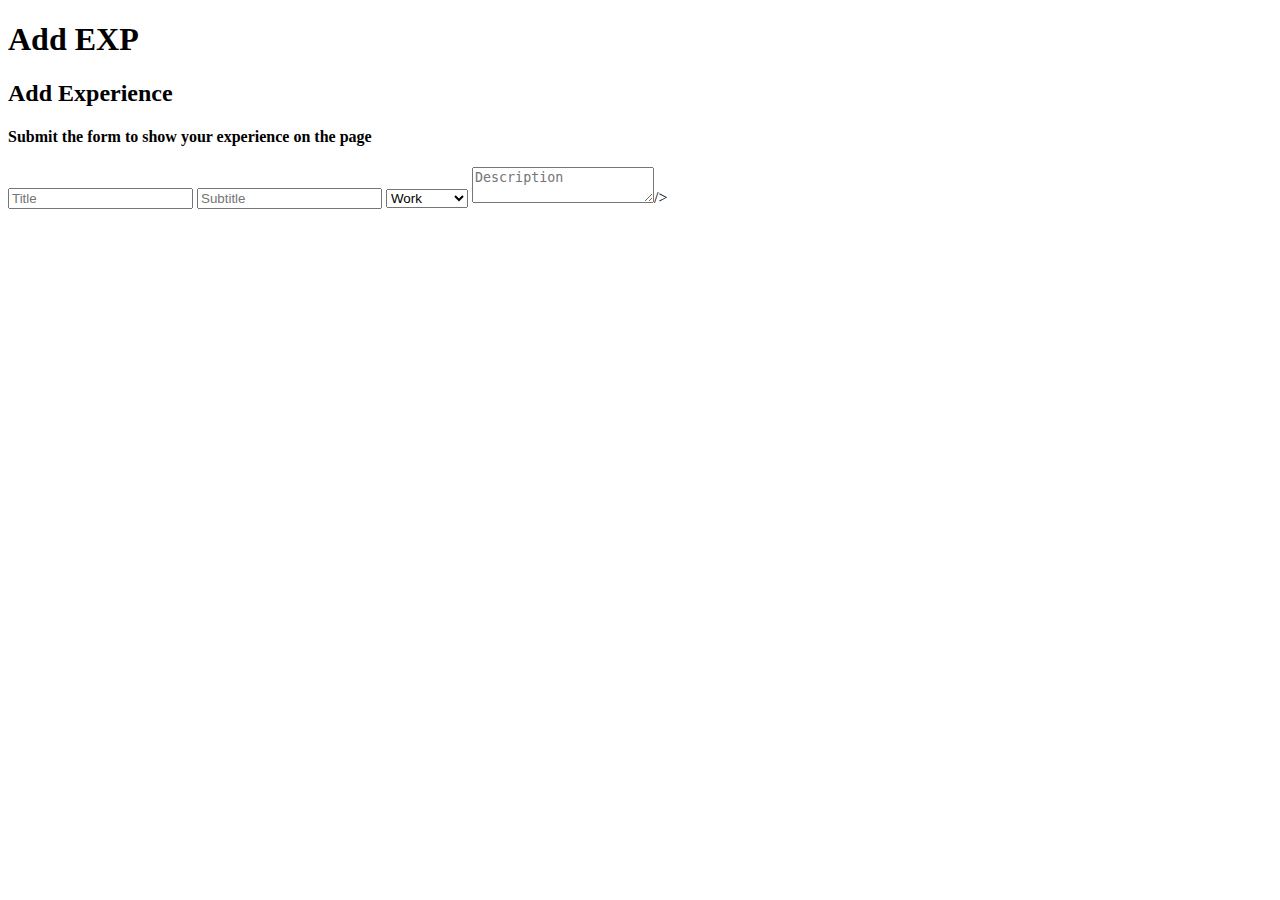
==== learn-html-css-js-project/add-experience.html @ cb93332f "test message" ====
<!DOCTYPE html>
<html lang="en">
<head>
    <meta charset="UTF-8">
    <meta http-equiv="X-UA-Compatible" content="IE=edge">
    <meta name="viewport" content="width=device-width, initial-scale=1.0">
    <title>Add Exp Form</title>
</head>
<body>
    <h1>Add EXP</h1>
    <form action="addExp"></form>
    <h2>Add Experience</h2>
    <h4>Submit the form to show your experience on the page</h4>
    <input type="text" placeholder="Title"/>
    <input type="text" placeholder="Subtitle"/>
    <select type="type" id="expType">
        <option value="work">Work</option>
        <option value="education">Education</option>
    </select>
    <textarea id="expDescriptionn" placeholder="Description"></textarea>/>
</body>
</html>
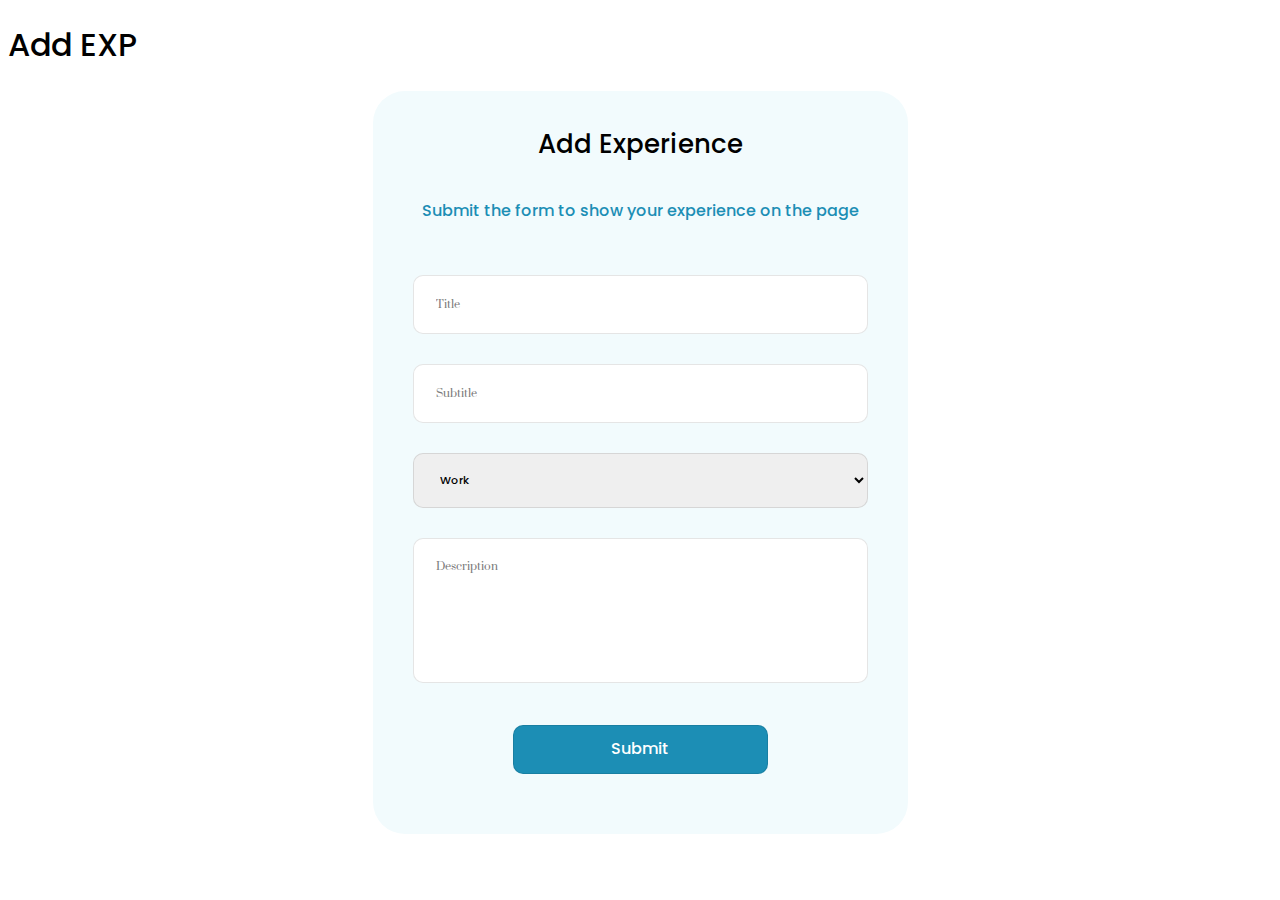
==== commit 489adcba: "added styles for second (add experience) form" ====
--- a/learn-html-css-js-project/add-experience.html
+++ b/learn-html-css-js-project/add-experience.html
@@ -1,22 +1,35 @@
 <!DOCTYPE html>
 <html lang="en">
+
 <head>
     <meta charset="UTF-8">
     <meta http-equiv="X-UA-Compatible" content="IE=edge">
     <meta name="viewport" content="width=device-width, initial-scale=1.0">
+    <link rel="preconnect" href="https://fonts.googleapis.com">
+    <link rel="preconnect" href="https://fonts.gstatic.com" crossorigin>
+    <link href="https://fonts.googleapis.com/css2?family=Prata:ital@1&display=swap" rel="stylesheet">
+    <link href="https://fonts.googleapis.com/css2?family=Poppins&display=swap" rel="stylesheet">
+
     <title>Add Exp Form</title>
+    <link rel="stylesheet" href="global.css">
 </head>
+
 <body>
     <h1>Add EXP</h1>
-    <form action="addExp"></form>
-    <h2>Add Experience</h2>
-    <h4>Submit the form to show your experience on the page</h4>
-    <input type="text" placeholder="Title"/>
-    <input type="text" placeholder="Subtitle"/>
-    <select type="type" id="expType">
-        <option value="work">Work</option>
-        <option value="education">Education</option>
-    </select>
-    <textarea id="expDescriptionn" placeholder="Description"></textarea>/>
+    <div class="formWrapper">
+        <form action="addExp" id="addExpForm">
+            <h2 class="x-large">Add Experience</h2>
+            <h4 class="secondary large">Submit the form to show your experience on the page</h4>
+            <input type="text" placeholder="Title" class="formInput small"/>
+            <input type="text" placeholder="Subtitle" class="formInput small"/>
+            <select type="type" id="expType" class="formInput small">
+                <option value="work">Work</option>
+                <option value="education">Education</option>
+            </select>
+            <textarea id="expDescriptionn" placeholder="Description" class="formInput long small"></textarea>
+            <button class="large">Submit</button>
+        </form>
+    </div>
 </body>
+
 </html>--- a/learn-html-css-js-project/global.css
+++ b/learn-html-css-js-project/global.css
@@ -0,0 +1,72 @@
+* {
+    font-family: 'Poppins', Arial, Helvetica, sans-serif;
+    font-style: normal;
+    font-weight: 500;
+}
+
+.secondary {
+    color: #1C8EB5;
+}
+
+.altText, *::placeholder {
+    color: #797979;
+    font-family: 'Prata', Arial, Helvetica, sans-serif;
+}
+
+#addExpForm {
+    display: flex;
+    flex-direction: column;
+    background-color: #F2FBFD;
+    border-radius: 32px;
+    width: 455px;
+    max-width: 90%;
+    margin: 0 auto;
+    padding: 20px 40px 60px 40px;
+    text-align: center;
+}
+
+.formInput {
+    border: 1px solid rgba(0, 0, 0, 0.1);
+    border-radius: 10px;
+    height: 55px;
+    margin-top: 30px;
+    padding-left: 22px;
+}
+
+.long {
+    padding-top: 20px;
+    height: 121px;
+    margin-bottom: 42px;
+    resize: none;
+}
+
+#addExpForm button {
+    border: 1px solid rgba(0, 0, 0, 0.1);
+    border-radius: 10px;
+    height: 49px;
+    width: 255px;
+    max-width: 80%;
+    margin: 0 auto;
+    background-color: #1C8EB5;
+    color: white;
+}
+
+.small{
+    font-size: 11px;
+    line-height: 16px;
+}
+
+.x-small{
+    font-size: 10px;
+    line-height: 16px;
+}
+
+.large{
+    font-size: 16px;
+    line-height: 24px;
+}
+
+.x-large{
+    font-size: 26px;
+    line-height: 24px;
+}